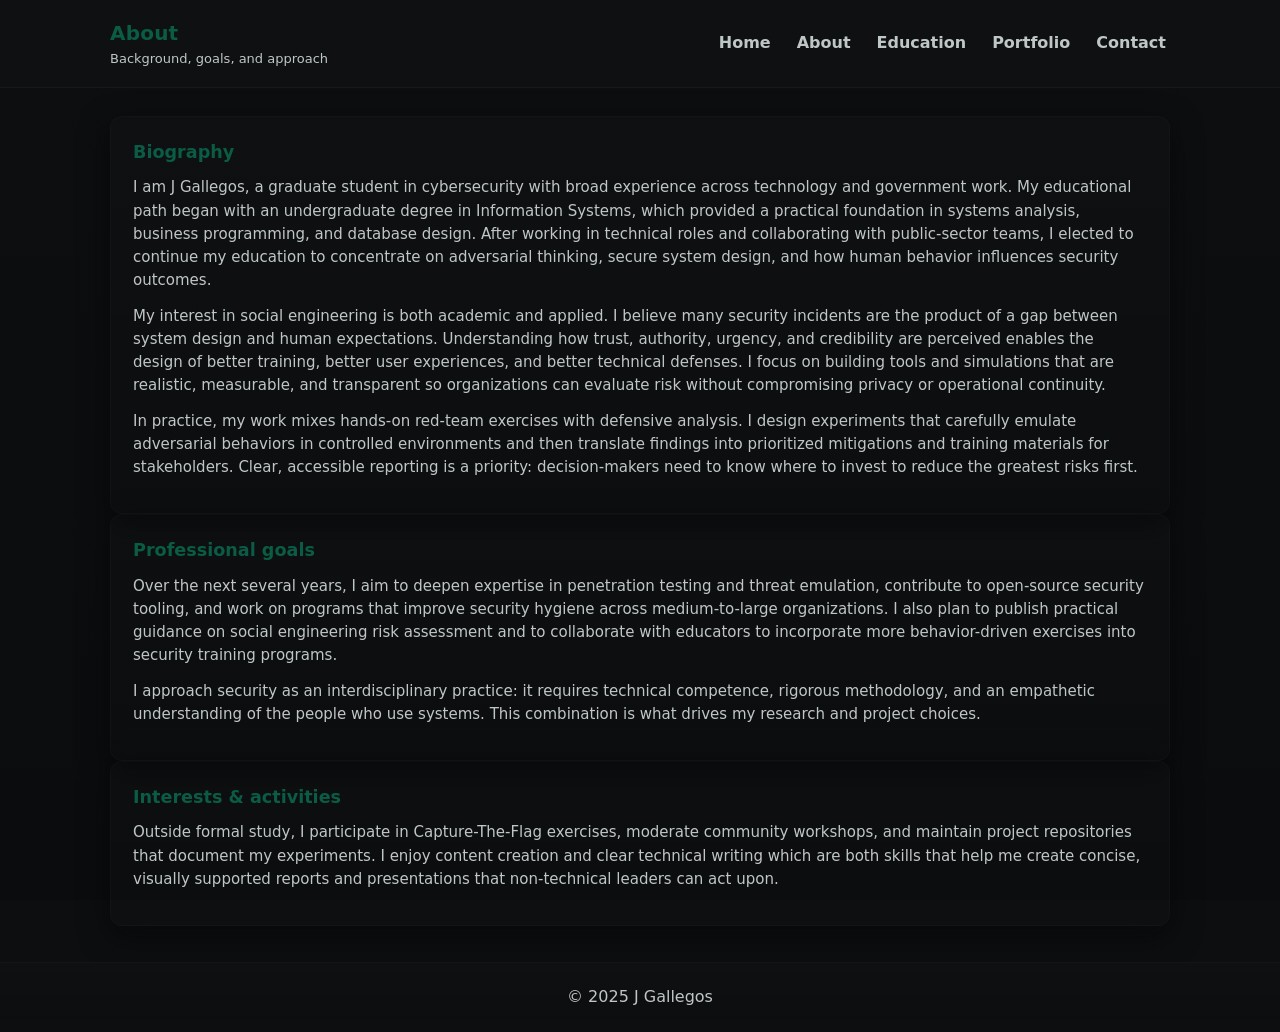
==== about.html @ e1466414 "v1.0" ====
<!doctype html>
<html lang="en">
<head>
  <meta charset="utf-8" />
  <title>About — J Gallegos</title>
  <meta name="viewport" content="width=device-width,initial-scale=1" />
  <link rel="stylesheet" href="styles.css" />
</head>
<body>
  <header class="site-header">
    <div class="header-inner">
      <div class="brand-name">
        <h1>About</h1>
        <p>Background, goals, and approach</p>
      </div>

      <nav class="nav" role="navigation">
        <a href="index.html">Home</a>
        <a href="about.html" aria-current="page">About</a>
        <a href="education.html">Education</a>
        <a href="portfolio.html">Portfolio</a>
        <a href="contact.html">Contact</a>
      </nav>
    </div>
  </header>

  <main class="container">
    <article class="card" aria-labelledby="bio">
      <h3 id="bio">Biography</h3>
      <p>I am J Gallegos, a graduate student in cybersecurity with broad experience across technology and government work. My educational path began with an undergraduate degree in Information Systems, which provided a practical foundation in systems analysis, business programming, and database design. After working in technical roles and collaborating with public-sector teams, I elected to continue my education to concentrate on adversarial thinking, secure system design, and how human behavior influences security outcomes.</p>

      <p>My interest in social engineering is both academic and applied. I believe many security incidents are the product of a gap between system design and human expectations. Understanding how trust, authority, urgency, and credibility are perceived enables the design of better training, better user experiences, and better technical defenses. I focus on building tools and simulations that are realistic, measurable, and transparent so organizations can evaluate risk without compromising privacy or operational continuity.</p>

      <p>In practice, my work mixes hands-on red-team exercises with defensive analysis. I design experiments that carefully emulate adversarial behaviors in controlled environments and then translate findings into prioritized mitigations and training materials for stakeholders. Clear, accessible reporting is a priority: decision-makers need to know where to invest to reduce the greatest risks first.</p>
    </article>

    <article class="card" aria-labelledby="goals">
      <h3 id="goals">Professional goals</h3>
      <p>Over the next several years, I aim to deepen expertise in penetration testing and threat emulation, contribute to open-source security tooling, and work on programs that improve security hygiene across medium-to-large organizations. I also plan to publish practical guidance on social engineering risk assessment and to collaborate with educators to incorporate more behavior-driven exercises into security training programs.</p>

      <p>I approach security as an interdisciplinary practice: it requires technical competence, rigorous methodology, and an empathetic understanding of the people who use systems. This combination is what drives my research and project choices.</p>
    </article>

    <article class="card" aria-labelledby="interests">
      <h3 id="interests">Interests & activities</h3>
      <p>Outside formal study, I participate in Capture-The-Flag exercises, moderate community workshops, and maintain project repositories that document my experiments. I enjoy content creation and clear technical writing which are both skills that help me create concise, visually supported reports and presentations that non-technical leaders can act upon.</p>
    </article>
  </main>

  <footer class="site-footer">
    © 2025 J Gallegos
  </footer>
</body>
</html>
---- styles.css ----
:root{
  --bg:#0d0e0f;          
  --card:#121314;       
  --muted:#bfc7c6;        
  --text:#e6efea;        
  --accent:#0A5C44;     
  --accent-weak: rgba(10,92,68,0.12);
  --glass: rgba(255,255,255,0.02);
  --radius:12px;
  --max-width:1100px;
  --container-pad:20px;
  --ease: cubic-bezier(.2,.9,.3,1);
}
*{box-sizing:border-box}
html,body{height:100%}
body{
  margin:0;
  font-family: "Inter", system-ui, "Segoe UI", Roboto, "Helvetica Neue", Arial, sans-serif;
  background: linear-gradient(180deg,var(--bg) 0%, #0b0c0d 100%);
  color:var(--text);
  -webkit-font-smoothing:antialiased;
  -moz-osx-font-smoothing:grayscale;
  line-height:1.55;
  padding-bottom:60px;
  overflow-x:hidden;
  opacity:0;
  animation: pageFadeIn 0.9s var(--ease) forwards;
}

@keyframes pageFadeIn {
  to { opacity: 1; }
}

.container{
  width:calc(100% - 2*var(--container-pad));
  max-width:var(--max-width);
  margin:28px auto;
  padding:0 var(--container-pad);
}

.site-header{
  background: linear-gradient(90deg, rgba(255,255,255,0.01), rgba(255,255,255,0.01));
  border-bottom:1px solid rgba(255,255,255,0.03);
  position:sticky;
  top:0;
  z-index:60;
  backdrop-filter: blur(6px);
}

.header-inner{
  display:flex;
  align-items:center;
  justify-content:space-between;
  gap:20px;
  padding:18px var(--container-pad);
  margin:0 auto;
  max-width:var(--max-width);
}

.brand-name{
  display:flex;
  flex-direction:column;
}

.brand-name h1{
  margin:0;
  font-size:20px;
  letter-spacing:0.2px;
  color:var(--accent);
}

.brand-name p{
  margin:0;
  color:var(--muted);
  font-size:13px;
}

.nav{
  display:flex;
  gap:18px;
  align-items:center;
}

.nav a{
  position:relative;
  color:var(--muted);
  text-decoration:none;
  font-weight:600;
  padding:8px 4px;
  transition: color 220ms var(--ease), transform 220ms var(--ease);
}

.nav a:hover{ color:var(--text); transform: translateY(-2px); }

.nav a::after{
  content:"";
  position:absolute;
  left:0;
  bottom:2px;
  height:2px;
  width:0%;
  background:linear-gradient(90deg,var(--accent), #2fcf8e);
  transition: width 260ms var(--ease);
  border-radius:2px;
}

.nav a:hover::after{ width:100%; }

.hero{
  margin-top:18px;
  background:linear-gradient(180deg, rgba(10,92,68,0.03), transparent 60%);
  border-radius: var(--radius);
  padding:34px;
  border:1px solid rgba(10,92,68,0.06);
  box-shadow: 0 8px 30px rgba(2,4,6,0.45);
  overflow:visible;
  display:flex;
  gap:28px;
  align-items:center;
  justify-content:space-between;
  flex-wrap:wrap;
  animation: slideUp 0.9s calc(0.05s) var(--ease) both;
}

.hero-left{flex:1 1 420px; min-width:260px}
.hero-right{flex:0 0 220px; min-width:180px; text-align:right}

.hero h2{ margin:0 0 8px 0; color:var(--accent); font-size:1.9rem; letter-spacing:0.1px }
.hero p{ margin:0; color:var(--muted); font-size:15px; max-width:64ch; }

.chip{
  display:inline-block;
  margin-top:12px;
  font-size:13px;
  padding:8px 12px;
  border-radius:999px;
  background: linear-gradient(90deg, rgba(10,92,68,0.08), rgba(10,92,68,0.04));
  border:1px solid rgba(10,92,68,0.06);
  color:var(--muted);
}

.grid{
  display:grid;
  grid-template-columns: 1fr;
  gap:20px;
  margin-top:22px;
}

@media(min-width:940px){
  .grid{ grid-template-columns: 2fr 1fr; align-items:start; gap:26px }
}

.card{
  background: linear-gradient(180deg, rgba(255,255,255,0.01), rgba(255,255,255,0.006));
  border-radius: var(--radius);
  padding:22px;
  border:1px solid rgba(255,255,255,0.02);
  box-shadow: 0 10px 30px rgba(2,4,6,0.5);
  transition: transform 360ms var(--ease), box-shadow 360ms var(--ease);
  transform-origin:center;
  position:relative;
  overflow:hidden;
  animation: fadeUp .75s both;
}

.card:hover{
  transform: translateY(-8px) scale(1.01);
  box-shadow: 0 18px 50px rgba(2,6,10,0.6);
}

.card::before{
  content:"";
  position:absolute;
  inset:-2px;
  border-radius:inherit;
  pointer-events:none;
  background:linear-gradient(90deg, transparent, rgba(10,92,68,0.06), transparent);
  opacity:0;
  transition:opacity 320ms var(--ease), transform 420ms var(--ease);
  transform: translateY(6px);
}

.card:hover::before{ opacity:1; transform: translateY(0); }

.card h3{ margin:0 0 10px 0; color:var(--accent); font-size:1.1rem; }
.card p, .card li{ color:var(--muted); margin:0 0 12px 0; font-size:15px; }

.meta{ font-size:13px; color:#9fb1a6; }

@keyframes fadeUp {
  from{ opacity:0; transform: translateY(18px); }
  to{ opacity:1; transform: translateY(0); }
}

@keyframes slideUp {
  from{ opacity:0; transform: translateY(22px); }
  to{ opacity:1; transform: translateY(0); }
}

.portfolio-list{ list-style:none; padding:0; margin:0; display:grid; gap:12px; }
.portfolio-item{
  padding:14px;
  border-radius:10px;
  border:1px solid rgba(255,255,255,0.02);
  background:var(--card);
  transition: transform 260ms var(--ease), box-shadow 260ms var(--ease);
}
.portfolio-item:hover{ transform: translateY(-6px); box-shadow: 0 14px 40px rgba(2,6,10,0.5); }

.btn{
  display:inline-block;
  padding:10px 14px;
  border-radius:8px;
  background:linear-gradient(180deg,var(--accent), #18c783);
  color:#07110b;
  text-decoration:none;
  font-weight:700;
  box-shadow: 0 6px 18px rgba(10,92,68,0.16);
}

.form-row{ display:flex; flex-direction:column; gap:8px; }
input[type="text"], input[type="email"], textarea{
  padding:10px 12px;
  border-radius:8px;
  background:rgba(255,255,255,0.02);
  border:1px solid rgba(255,255,255,0.03);
  color:var(--text);
  font-size:15px;
  resize:vertical;
}

.site-footer{
  margin-top:36px;
  padding:22px;
  text-align:center;
  color:var(--muted);
  border-top:1px solid rgba(255,255,255,0.03);
  background: linear-gradient(180deg, rgba(255,255,255,0.01), transparent);
  position:relative;
}

.mobile-toggle{
  display:none;
  background:none;
  border:0;
  color:var(--muted);
  font-size:18px;
}

@media(max-width:780px){
  .header-inner{ padding:14px; }
  .nav{ display:none; }
  .mobile-toggle{ display:block; }
  .hero-right{ text-align:left; margin-top:16px; }
  .container{ padding:0 14px; }
  .grid{ gap:16px; }
}

a:focus, button:focus, input:focus, textarea:focus{ outline:3px solid rgba(10,92,68,0.18); outline-offset:3px }

.kv{ font-weight:700; color:var(--text) }
.small{ font-size:13px; color:var(--muted) }
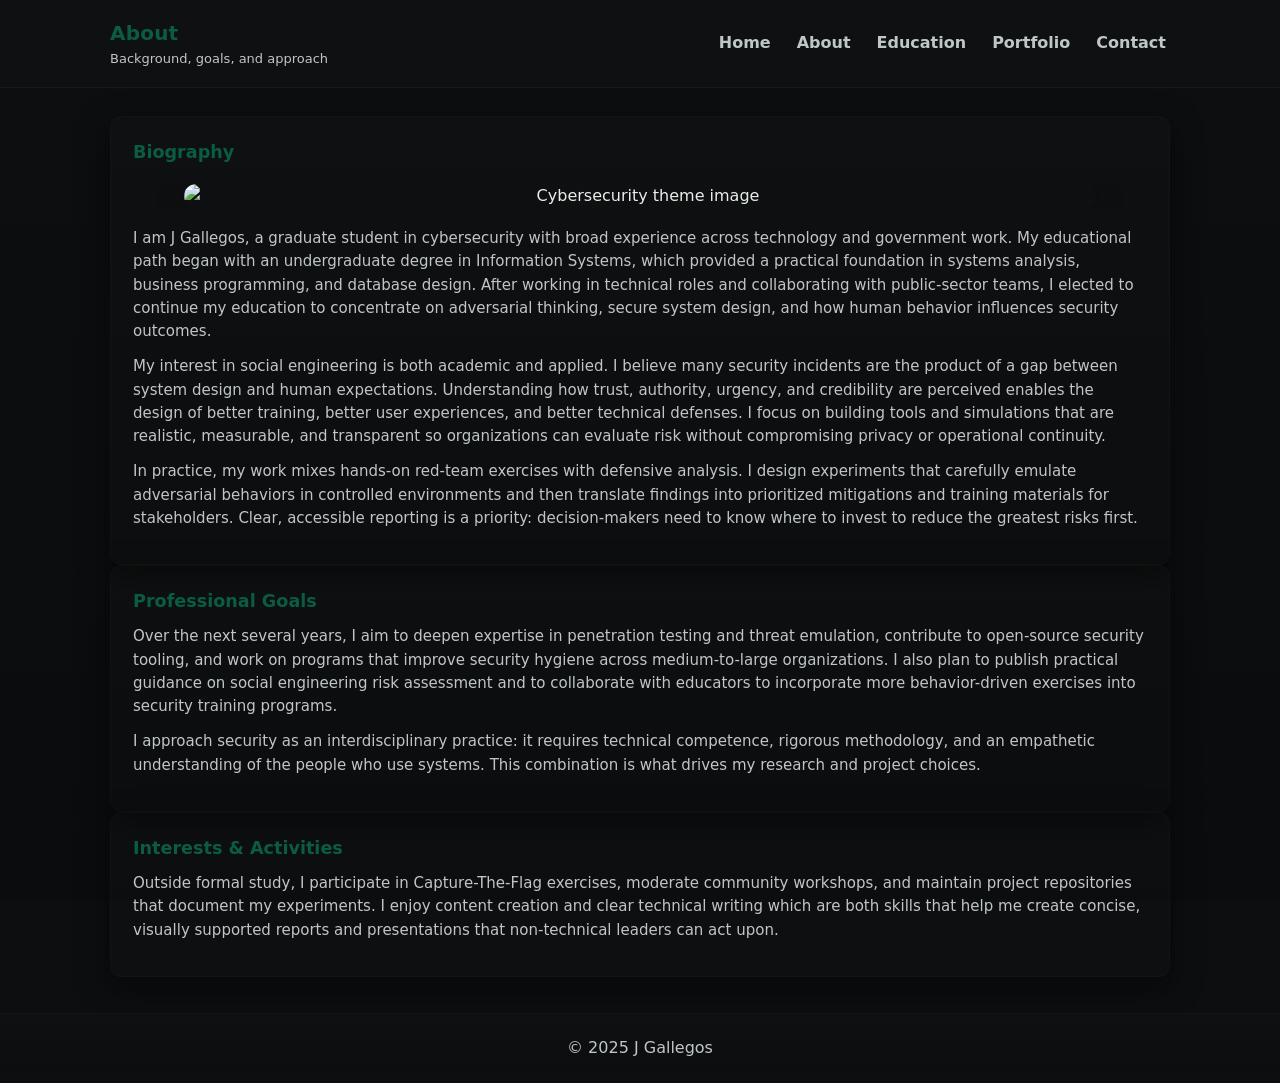
==== commit b08cf084: "v1.2" ====
--- a/about.html
+++ b/about.html
@@ -27,6 +27,11 @@
   <main class="container">
     <article class="card" aria-labelledby="bio">
       <h3 id="bio">Biography</h3>
+      
+      <div class="bio-image">
+        <img src="images/bs-cybersecurity-scaled.jpeg" alt="Cybersecurity theme image">
+      </div>
+
       <p>I am J Gallegos, a graduate student in cybersecurity with broad experience across technology and government work. My educational path began with an undergraduate degree in Information Systems, which provided a practical foundation in systems analysis, business programming, and database design. After working in technical roles and collaborating with public-sector teams, I elected to continue my education to concentrate on adversarial thinking, secure system design, and how human behavior influences security outcomes.</p>
 
       <p>My interest in social engineering is both academic and applied. I believe many security incidents are the product of a gap between system design and human expectations. Understanding how trust, authority, urgency, and credibility are perceived enables the design of better training, better user experiences, and better technical defenses. I focus on building tools and simulations that are realistic, measurable, and transparent so organizations can evaluate risk without compromising privacy or operational continuity.</p>
@@ -35,14 +40,14 @@
     </article>
 
     <article class="card" aria-labelledby="goals">
-      <h3 id="goals">Professional goals</h3>
+      <h3 id="goals">Professional Goals</h3>
       <p>Over the next several years, I aim to deepen expertise in penetration testing and threat emulation, contribute to open-source security tooling, and work on programs that improve security hygiene across medium-to-large organizations. I also plan to publish practical guidance on social engineering risk assessment and to collaborate with educators to incorporate more behavior-driven exercises into security training programs.</p>
 
       <p>I approach security as an interdisciplinary practice: it requires technical competence, rigorous methodology, and an empathetic understanding of the people who use systems. This combination is what drives my research and project choices.</p>
     </article>
 
     <article class="card" aria-labelledby="interests">
-      <h3 id="interests">Interests & activities</h3>
+      <h3 id="interests">Interests & Activities</h3>
       <p>Outside formal study, I participate in Capture-The-Flag exercises, moderate community workshops, and maintain project repositories that document my experiments. I enjoy content creation and clear technical writing which are both skills that help me create concise, visually supported reports and presentations that non-technical leaders can act upon.</p>
     </article>
   </main>
@@ -51,4 +56,4 @@
     © 2025 J Gallegos
   </footer>
 </body>
-</html>
+</html>
--- a/styles.css
+++ b/styles.css
@@ -11,8 +11,72 @@
   --container-pad:20px;
   --ease: cubic-bezier(.2,.9,.3,1);
 }
+
 *{box-sizing:border-box}
 html,body{height:100%}
+
+.bio-image {
+  text-align: center;
+  margin: 18px 0;
+  border-radius: var(--radius);
+  overflow: hidden;
+}
+
+.bio-image img {
+  width: 100%;
+  height: auto;
+  display: block;
+  border-radius: var(--radius);
+  box-shadow: 0 8px 28px rgba(2,4,6,0.4);
+  transition: transform 0.3s var(--ease);
+}
+
+.bio-image img:hover {
+  transform: scale(1.02);
+}
+
+.edu-image, .bio-image {
+  display: flex;
+  justify-content: center;  
+  margin: 18px 0;
+  border-radius: var(--radius);
+  overflow: hidden;
+}
+
+.portfolio-image {
+  display: flex;
+  justify-content: center;  
+  margin: 18px 0;
+  border-radius: var(--radius);
+  overflow: hidden;
+}
+
+.portfolio-image img {
+  max-width: 90%;   
+  height: auto;
+  display: block;
+  border-radius: var(--radius);
+  box-shadow: 0 8px 28px rgba(2,4,6,0.4);
+  transition: transform 0.3s var(--ease);
+}
+
+.portfolio-image img:hover {
+  transform: scale(1.02);
+}
+
+.edu-image img, .bio-image img {
+  max-width: 90%;         
+  height: auto;
+  display: block;
+  border-radius: var(--radius);
+  box-shadow: 0 8px 28px rgba(2,4,6,0.4);
+  transition: transform 0.3s var(--ease);
+}
+
+.edu-image img:hover, .bio-image img:hover {
+  transform: scale(1.02);
+}
+
 body{
   margin:0;
   font-family: "Inter", system-ui, "Segoe UI", Roboto, "Helvetica Neue", Arial, sans-serif;
